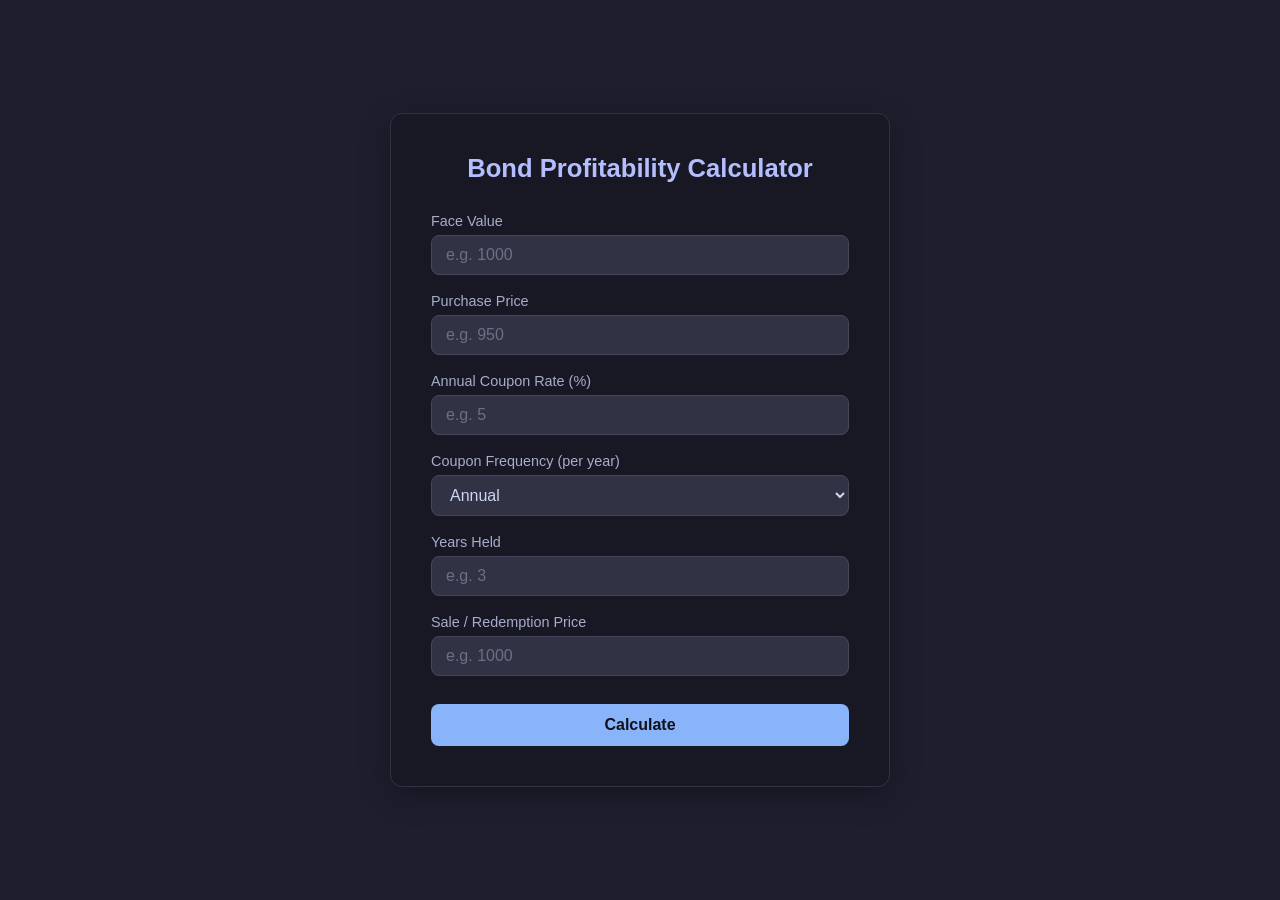
==== bonds-profitability/index.html @ b2a43cc2 "feat: introduce bonds-profitability calculator workspace - Created new subproject directory with com" ====
<!DOCTYPE html>
<html lang="en">
<head>
  <meta charset="UTF-8">
  <meta name="viewport" content="width=device-width, initial-scale=1.0">
  <title>Bond Profitability Calculator</title>
  <link rel="stylesheet" href="style.css">
</head>
<body>
  <div class="container">
    <h1>Bond Profitability Calculator</h1>

    <div class="form-group">
      <label for="face-value">Face Value</label>
      <input type="number" id="face-value" placeholder="e.g. 1000" min="0" step="any">
    </div>

    <div class="form-group">
      <label for="purchase-price">Purchase Price</label>
      <input type="number" id="purchase-price" placeholder="e.g. 950" min="0" step="any">
    </div>

    <div class="form-group">
      <label for="annual-coupon-rate">Annual Coupon Rate (%)</label>
      <input type="number" id="annual-coupon-rate" placeholder="e.g. 5" min="0" step="any">
    </div>

    <div class="form-group">
      <label for="frequency">Coupon Frequency (per year)</label>
      <select id="frequency">
        <option value="1">Annual</option>
        <option value="2">Semi-annual</option>
        <option value="4">Quarterly</option>
        <option value="12">Monthly</option>
      </select>
    </div>

    <div class="form-group">
      <label for="years-held">Years Held</label>
      <input type="number" id="years-held" placeholder="e.g. 3" min="0" step="any">
    </div>

    <div class="form-group">
      <label for="sale-price">Sale / Redemption Price</label>
      <input type="number" id="sale-price" placeholder="e.g. 1000" min="0" step="any">
    </div>

    <button id="calculate-btn">Calculate</button>

    <p class="error-message" id="error-message"></p>

    <div class="results" id="results">
      <!-- Results will be injected here by JavaScript -->
    </div>
  </div>

  <script src="script.js"></script>
</body>
</html>
---- bonds-profitability/style.css ----
/* Catppuccin Mocha Palette */
:root {
  --base: #1e1e2e;
  --mantle: #181825;
  --crust: #11111b;
  --surface0: #313244;
  --surface1: #45475a;
  --surface2: #585b70;
  --overlay0: #6c7086;
  --overlay1: #7f849c;
  --overlay2: #9399b2;
  --subtext0: #a6adc8;
  --subtext1: #bac2de;
  --text: #cdd6f4;
  --lavender: #b4befe;
  --blue: #89b4fa;
  --sapphire: #74c7ec;
  --sky: #89dceb;
  --teal: #94e2d5;
  --green: #a6e3a1;
  --yellow: #f9e2af;
  --peach: #fab387;
  --maroon: #eba0ac;
  --red: #f38ba8;
  --mauve: #cba6f7;
  --pink: #f5c2e7;
  --flamingo: #f2cdcd;
  --rosewater: #f5e0dc;
}

* {
  margin: 0;
  padding: 0;
  box-sizing: border-box;
}

body {
  background-color: var(--base);
  color: var(--text);
  font-family: 'Segoe UI', Tahoma, Geneva, Verdana, sans-serif;
  display: flex;
  justify-content: center;
  align-items: center;
  min-height: 100vh;
  padding: 20px;
}

.container {
  background-color: var(--mantle);
  border: 1px solid var(--surface0);
  border-radius: 12px;
  padding: 40px;
  max-width: 500px;
  width: 100%;
  box-shadow: 0 8px 32px rgba(0, 0, 0, 0.3);
}

h1 {
  text-align: center;
  color: var(--lavender);
  margin-bottom: 30px;
  font-size: 1.6rem;
  font-weight: 600;
}

.form-group {
  margin-bottom: 18px;
}

label {
  display: block;
  color: var(--subtext0);
  margin-bottom: 6px;
  font-size: 0.9rem;
  font-weight: 500;
}

input[type="number"],
select {
  width: 100%;
  padding: 10px 14px;
  background-color: var(--surface0);
  border: 1px solid var(--surface1);
  border-radius: 8px;
  color: var(--text);
  font-size: 1rem;
  outline: none;
  transition: border-color 0.2s ease;
}

input[type="number"]:focus,
select:focus {
  border-color: var(--blue);
}

input[type="number"]::placeholder {
  color: var(--overlay0);
}

select option {
  background-color: var(--surface0);
  color: var(--text);
}

button {
  width: 100%;
  padding: 12px;
  background-color: var(--blue);
  color: var(--crust);
  border: none;
  border-radius: 8px;
  font-size: 1rem;
  font-weight: 600;
  cursor: pointer;
  transition: background-color 0.2s ease, transform 0.1s ease;
  margin-top: 10px;
}

button:hover {
  background-color: var(--lavender);
}

button:active {
  transform: scale(0.98);
}

.results {
  margin-top: 30px;
  padding: 20px;
  background-color: var(--surface0);
  border-radius: 10px;
  display: none;
}

.results h2 {
  color: var(--mauve);
  font-size: 1.1rem;
  margin-bottom: 16px;
  text-align: center;
}

.result-item {
  display: flex;
  justify-content: space-between;
  align-items: center;
  padding: 10px 0;
  border-bottom: 1px solid var(--surface1);
}

.result-item:last-child {
  border-bottom: none;
}

.result-label {
  color: var(--subtext0);
  font-size: 0.9rem;
}

.result-values {
  display: flex;
  flex-direction: column;
  align-items: flex-end;
}

.result-value {
  font-weight: 600;
  font-size: 1rem;
  color: var(--text);
}

.result-value.positive {
  color: var(--green);
}

.result-value.negative {
  color: var(--red);
}

.result-formula {
  display: block;
  color: var(--overlay1);
  font-size: 0.75rem;
  font-weight: 400;
  margin-top: 2px;
  text-align: right;
}

.error-message {
  color: var(--red);
  text-align: center;
  margin-top: 10px;
  font-size: 0.9rem;
  display: none;
}
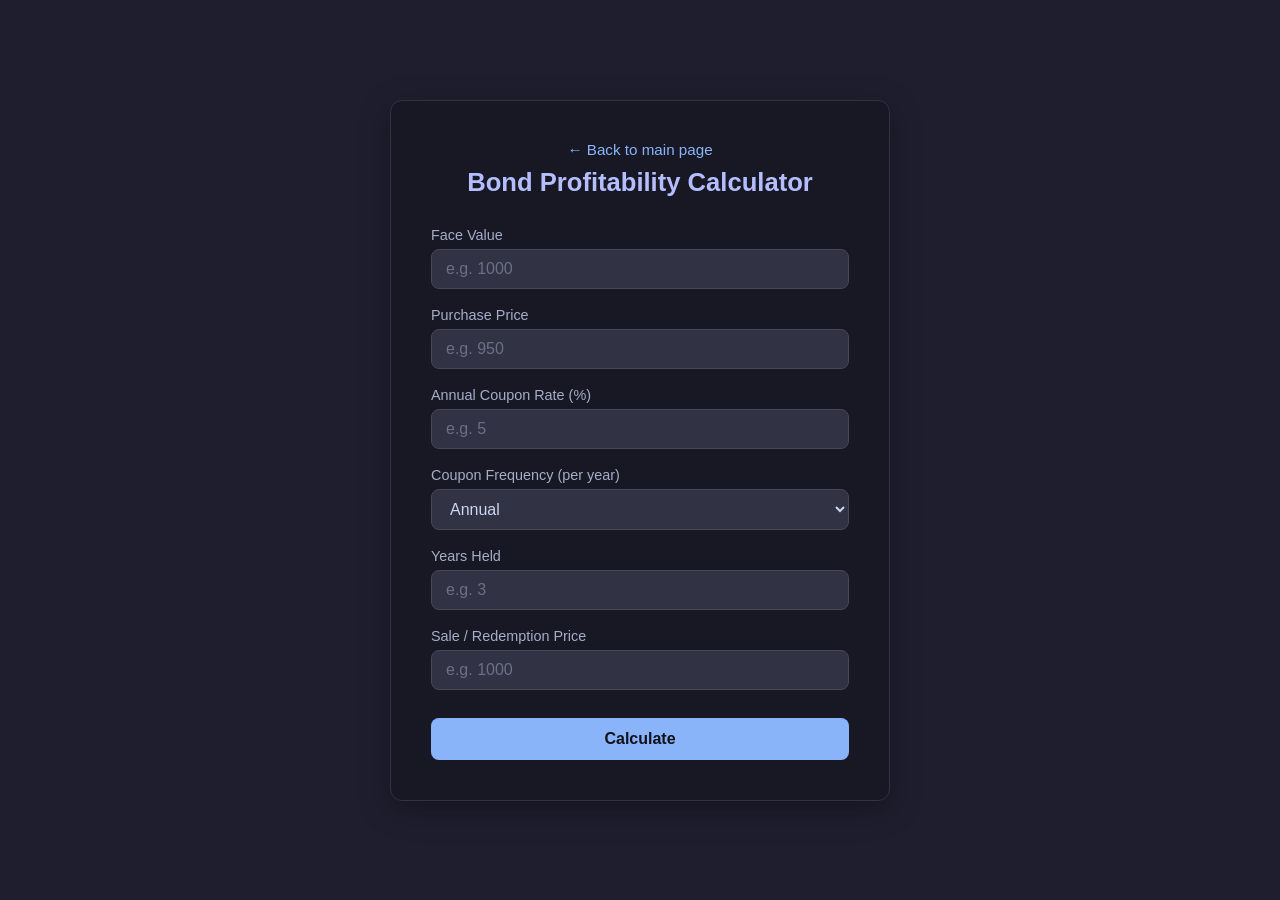
==== commit da31acda: "feat: add back link to bonds calculator and card icons - Add "Back to main page" navigation link in " ====
--- a/bonds-profitability/index.html
+++ b/bonds-profitability/index.html
@@ -8,7 +8,10 @@
 </head>
 <body>
   <div class="container">
-    <h1>Bond Profitability Calculator</h1>
+    <header>
+      <a href="../index.html" class="back-link">← Back to main page</a>
+      <h1>Bond Profitability Calculator</h1>
+    </header>
 
     <div class="form-group">
       <label for="face-value">Face Value</label>
--- a/bonds-profitability/style.css
+++ b/bonds-profitability/style.css
@@ -63,6 +63,25 @@
   font-weight: 600;
 }
 
+.back-link {
+  display: inline-block;
+  color: var(--blue);
+  text-decoration: none;
+  font-size: 0.95rem;
+  margin-bottom: 10px;
+  transition: color 0.2s;
+}
+
+.back-link:hover {
+  color: var(--text);
+  text-decoration: underline;
+}
+
+header {
+  text-align: center;
+  margin-bottom: 10px;
+}
+
 .form-group {
   margin-bottom: 18px;
 }
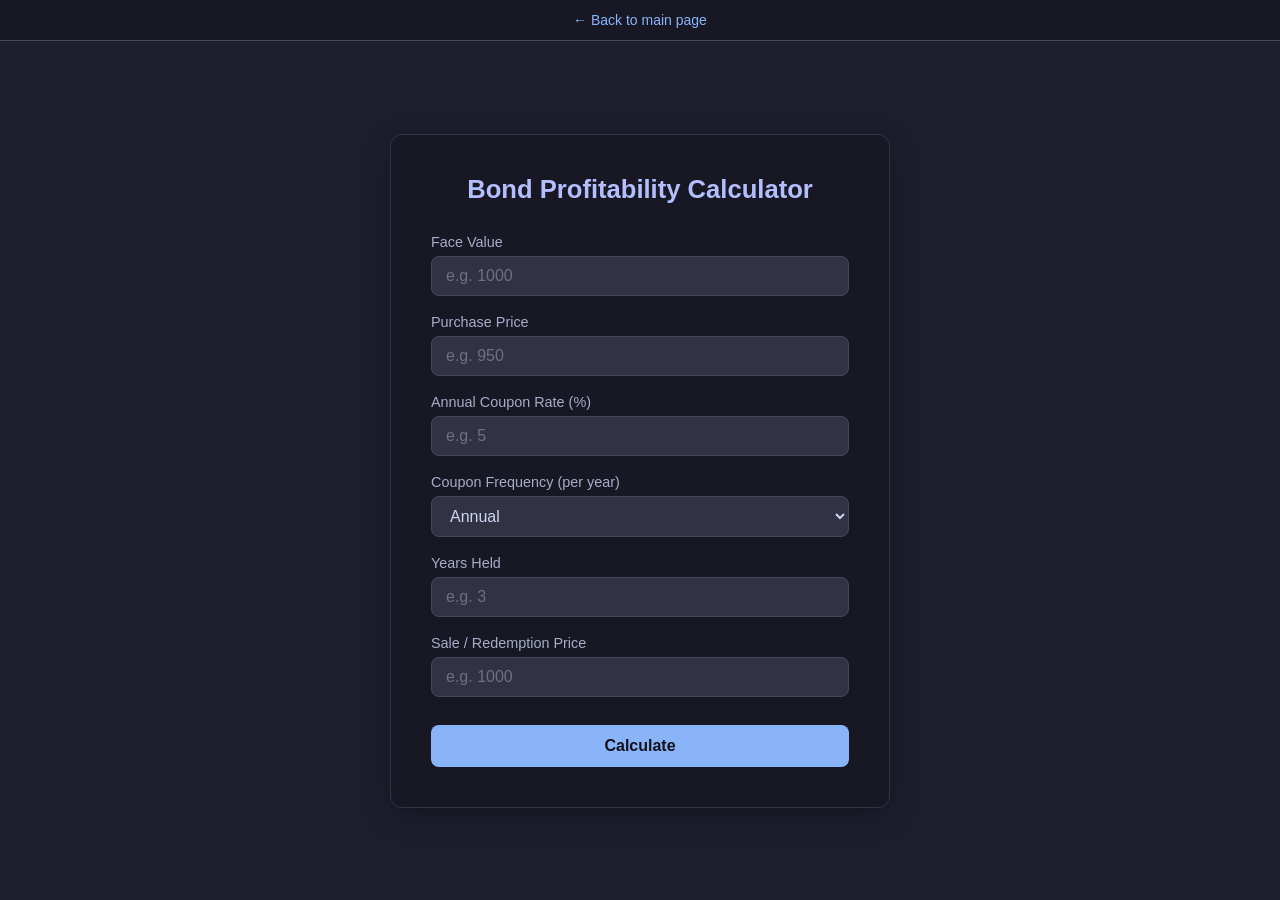
==== commit 9a5c47d9: "style(ui): add consistent top nav bar to tool pages - Move back link into a dedicated top navigation" ====
--- a/bonds-profitability/index.html
+++ b/bonds-profitability/index.html
@@ -7,9 +7,11 @@
   <link rel="stylesheet" href="style.css">
 </head>
 <body>
+  <nav class="top-nav">
+    <a href="../index.html" class="back-link">← Back to main page</a>
+  </nav>
   <div class="container">
     <header>
-      <a href="../index.html" class="back-link">← Back to main page</a>
       <h1>Bond Profitability Calculator</h1>
     </header>
 
--- a/bonds-profitability/style.css
+++ b/bonds-profitability/style.css
@@ -39,10 +39,30 @@
   color: var(--text);
   font-family: 'Segoe UI', Tahoma, Geneva, Verdana, sans-serif;
   display: flex;
-  justify-content: center;
+  flex-direction: column;
   align-items: center;
   min-height: 100vh;
-  padding: 20px;
+  margin: 0;
+}
+
+.top-nav {
+  width: 100%;
+  background-color: var(--mantle);
+  padding: 0.75rem 1rem;
+  display: flex;
+  justify-content: center;
+  border-bottom: 1px solid var(--surface1);
+}
+
+.back-link {
+  color: var(--blue);
+  text-decoration: none;
+  font-size: 0.875rem;
+  transition: color 0.15s ease;
+}
+
+.back-link:hover {
+  color: var(--lavender);
 }
 
 .container {
@@ -53,6 +73,7 @@
   max-width: 500px;
   width: 100%;
   box-shadow: 0 8px 32px rgba(0, 0, 0, 0.3);
+  margin: auto 0;
 }
 
 h1 {
@@ -61,20 +82,6 @@
   margin-bottom: 30px;
   font-size: 1.6rem;
   font-weight: 600;
-}
-
-.back-link {
-  display: inline-block;
-  color: var(--blue);
-  text-decoration: none;
-  font-size: 0.95rem;
-  margin-bottom: 10px;
-  transition: color 0.2s;
-}
-
-.back-link:hover {
-  color: var(--text);
-  text-decoration: underline;
 }
 
 header {
